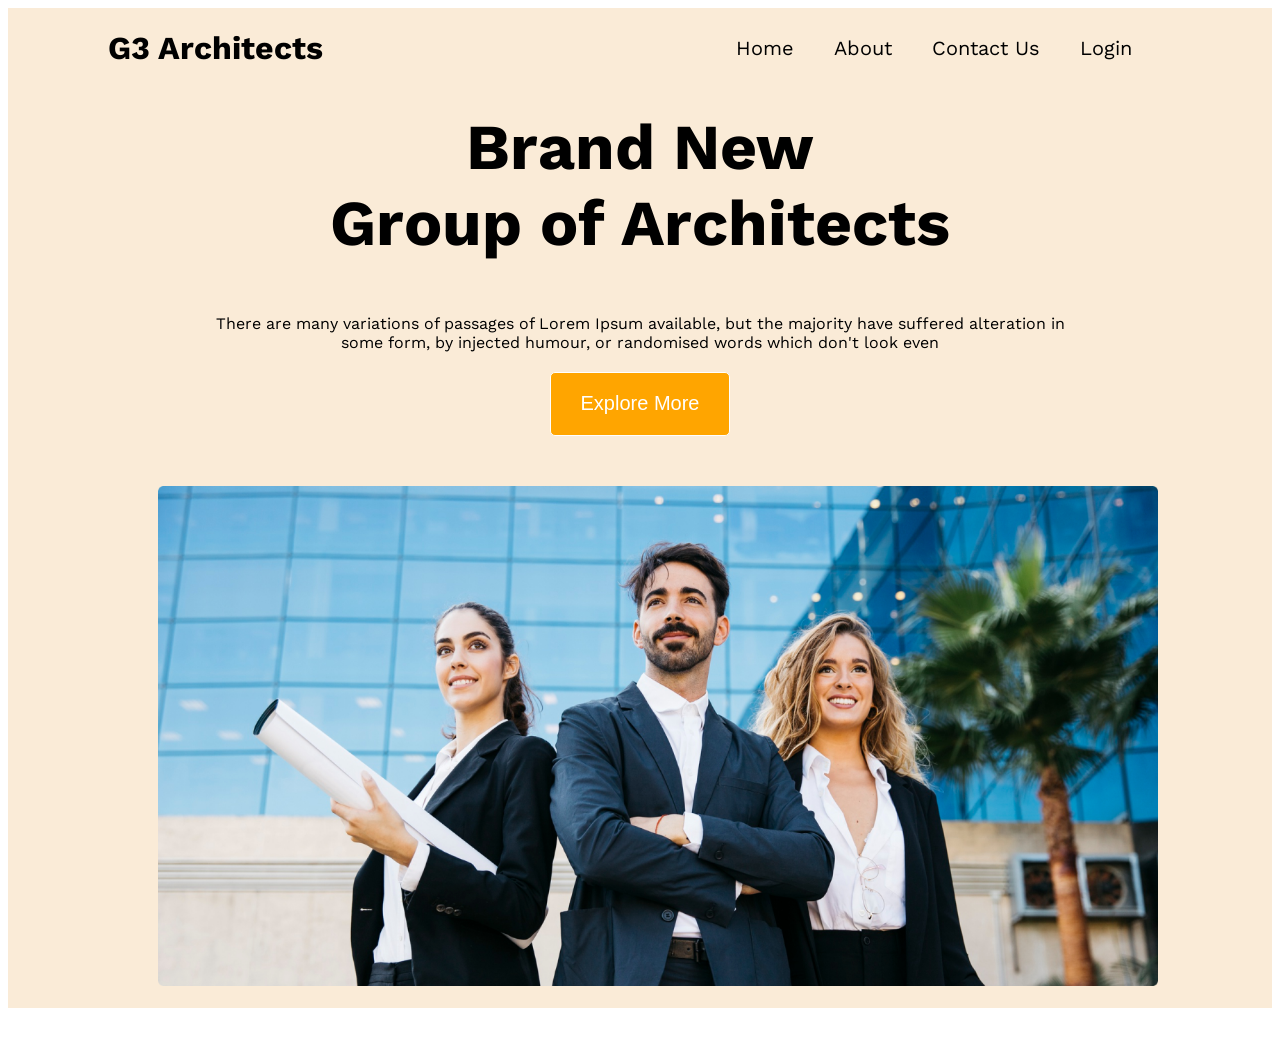
==== architects.html @ 95d126a9 "header section" ====
<!DOCTYPE html>
<html lang="en">
<head>
    <meta charset="UTF-8">
    <meta name="viewport" content="width=device-width, initial-scale=1.0">
    <title> Architects Web </title>
    <link rel="stylesheet" href="styles/styles.css">
</head>
<body class="work-sans-font">
     <header>
        <div class="navbar display-flex">
          <div class="logo">
            <h1>G3 Architects</h1>
         </div>
        <div class="menu">                                              
            <ul class="menu-item display-flex">
                <li class="list"><a href="">Home</a></li>
                <li class="list"><a href="">About </a></li>
                <li class="list"><a href="">Contact Us</a></li>
                <li class="list"><a href="">Login</a></li>
            </ul>
        </div>

        </div>
        <section  class="banner">
            <div class="header-font">
                <h1>Brand New <br>
                Group of Architects 
               </h1>
                <p>There are many variations of passages of Lorem Ipsum available, but the majority have suffered alteration in <br>some form, by injected humour, or randomised words which don't look even</p>
                <button class="btn">Explore More</button>
            </div>
            <img  src="images/banner.png" alt="banner">
        </section>
     </header>
     <main>

     </main>
     <footer>

     </footer>
</body>
</html>
---- styles/styles.css ----
@import url('https://fonts.googleapis.com/css2?family=Work+Sans:ital,wght@0,100..900;1,100..900&display=swap');

body {
  font-family: "Work Sans", sans-serif;
  font-optical-sizing: auto;
  font-weight: 400px;
  font-style: normal;
  /* background-color: aqua; */
    max-width: 100%;
}
header{
    max-width: 100%;
    background-color:antiquewhite;
    width: 1920 ;
    height: 1000px;
}
.menu-item{
    list-style: none;
}
.list{
margin-right: 40px;
}
.list a{
    text-decoration: none;
    cursor: pointer;
    font-size: 20px;
    color: black;
}
.list a:hover{
    border: 1px solid green;
    border-radius: 5px;
    background-color: chartreuse;
}
.navbar{
    justify-content: space-between;
    align-items: center;
    margin: 0 100px;

}
.header-font{
    text-align: center;
}
.header-font h1{
    font-size: 64px;
    margin-top: 20px;
}
.header-font p{
    font-size: 16px;
    margin-top: 20px;
    margin-bottom: 20px;
}
.banner img{
    width: 1000px;
    height: 500px;
    margin: 50px 150px 50px 150px;
    align-items: center;
    justify-content: center;

}

















.display-flex{
    display: flex;
}
.btn{
    border: 1px solid;
    border-radius: 5px;
    background-color: orange;
    color: #ffffff;
    width: 180px;
    height: 64px;
    font-size: 20px;
    font-weight: semibold;
    cursor: pointer;
}
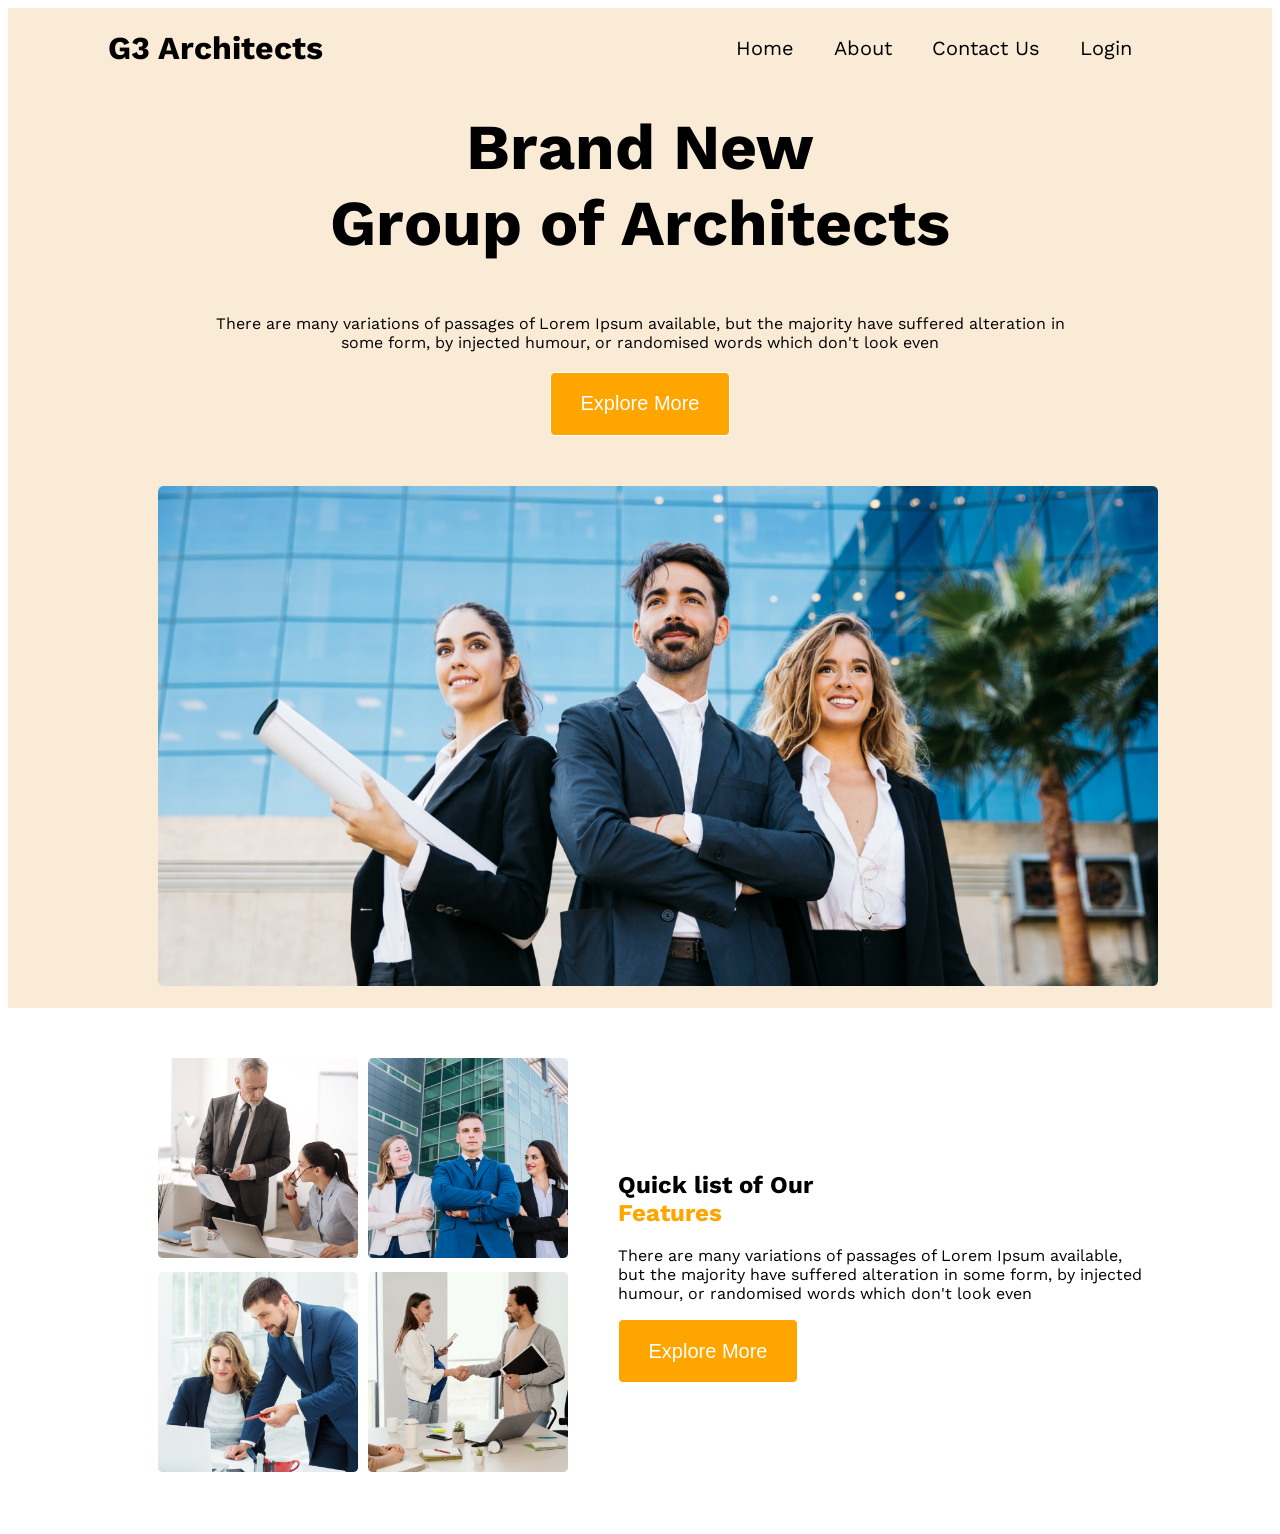
==== commit 4e8128fb: "main section" ====
--- a/architects.html
+++ b/architects.html
@@ -34,6 +34,20 @@
         </section>
      </header>
      <main>
+        <section class="midle">
+            <div class="midle-section">
+                <div class="grid-img"><img src="images/team1.png" alt=""></div>
+            <div class="grid-img"><img src="images/team2.png" alt=""></div>
+            <div class="grid-img"><img src="images/team3.png" alt=""></div>
+            <div class="grid-img"><img src="images/team4.png" alt=""></div>
+            </div>
+            <div class="midle-text">
+                <h1>Quick list of Our <br><span style="color: orange;">Features</span></h1>
+                <p>There are many variations of passages of Lorem Ipsum available, <br> but the majority have suffered alteration in some form, by injected <br>humour, or randomised words which don't look even</p>
+                <button class="btn">Explore More</button>
+            </div>
+
+        </section>
 
      </main>
      <footer>
--- a/styles/styles.css
+++ b/styles/styles.css
@@ -57,6 +57,28 @@
     justify-content: center;
 
 }
+.midle-section{
+    display: grid;
+    grid-template-columns: repeat(2,200px);
+    /* grid-template-rows: repeat(2 1fr); */
+    gap: 10px;
+    margin: 50px 0 50px 150px;
+}
+
+.grid-img img{
+    width: 100%;
+    height: auto;
+}
+.midle{
+    display: flex;
+    gap: 50px;
+    align-items: center;
+}
+
+
+
+
+
 
 
 
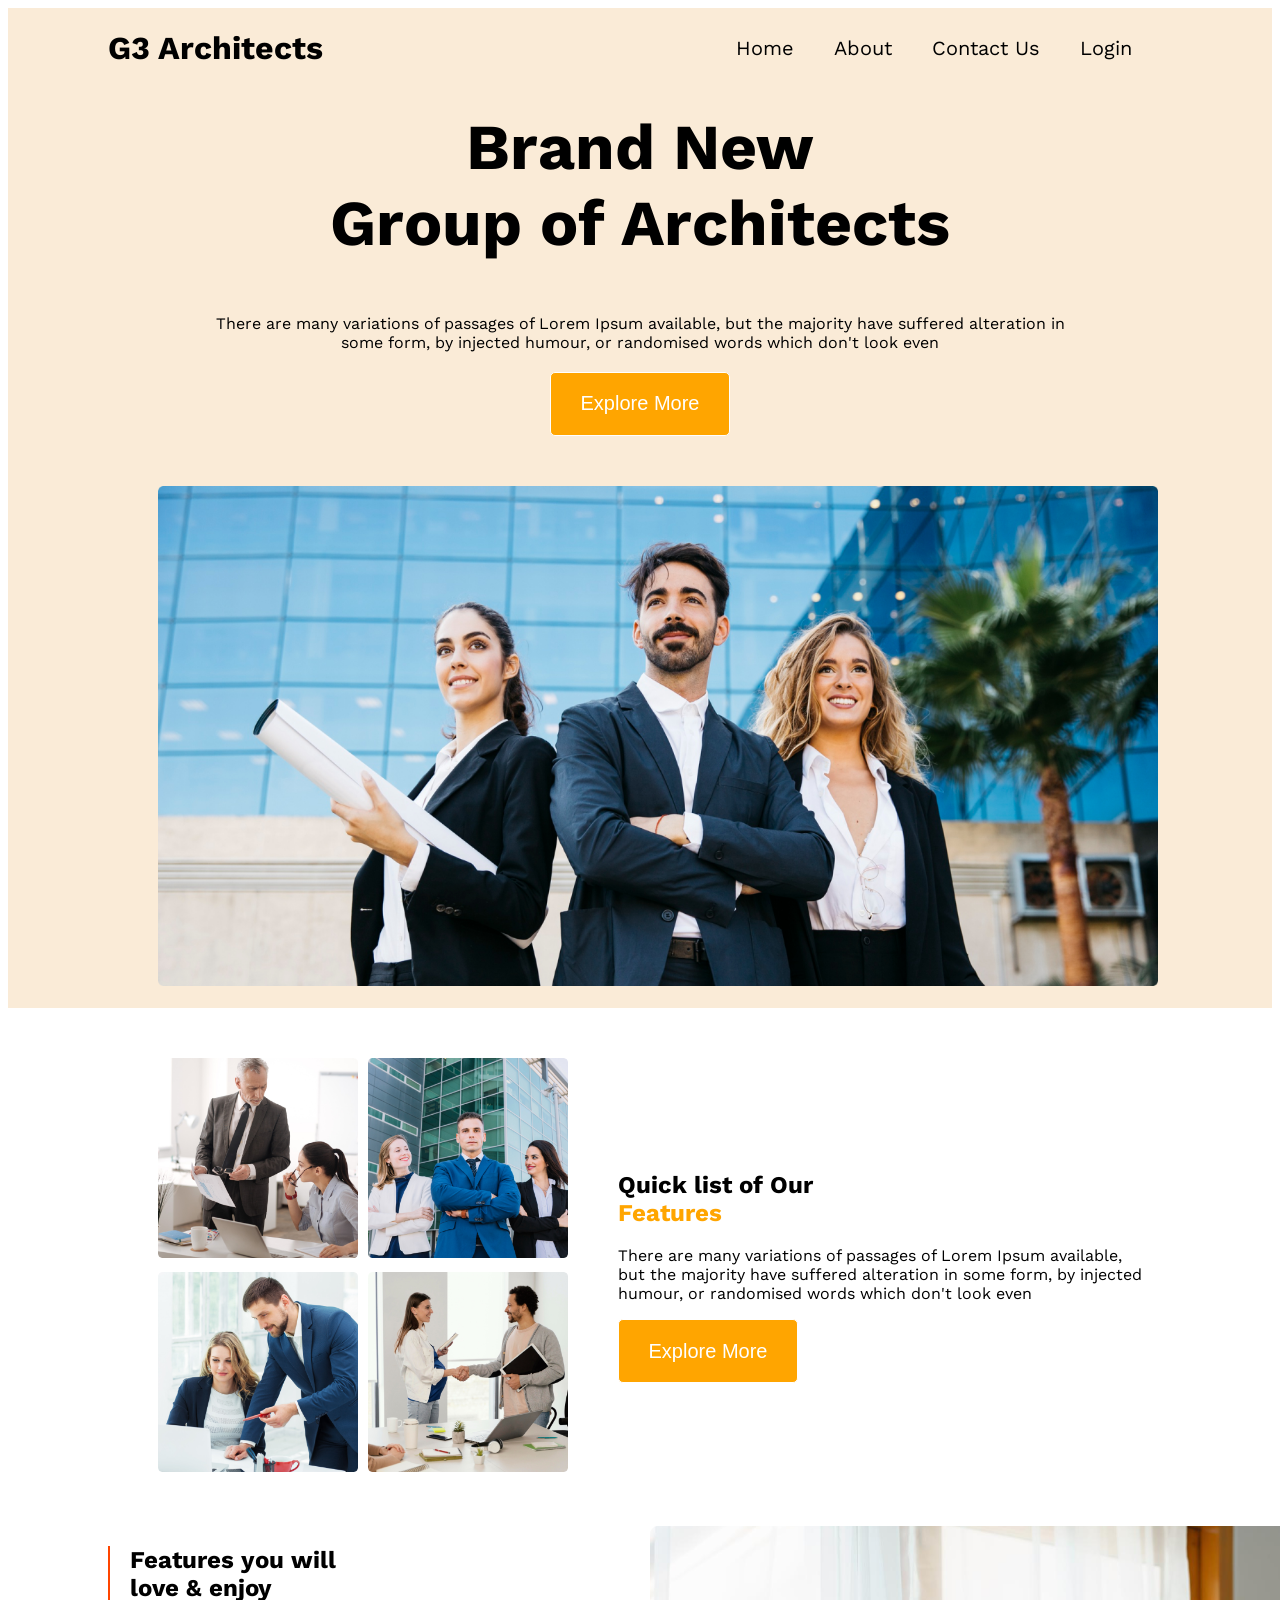
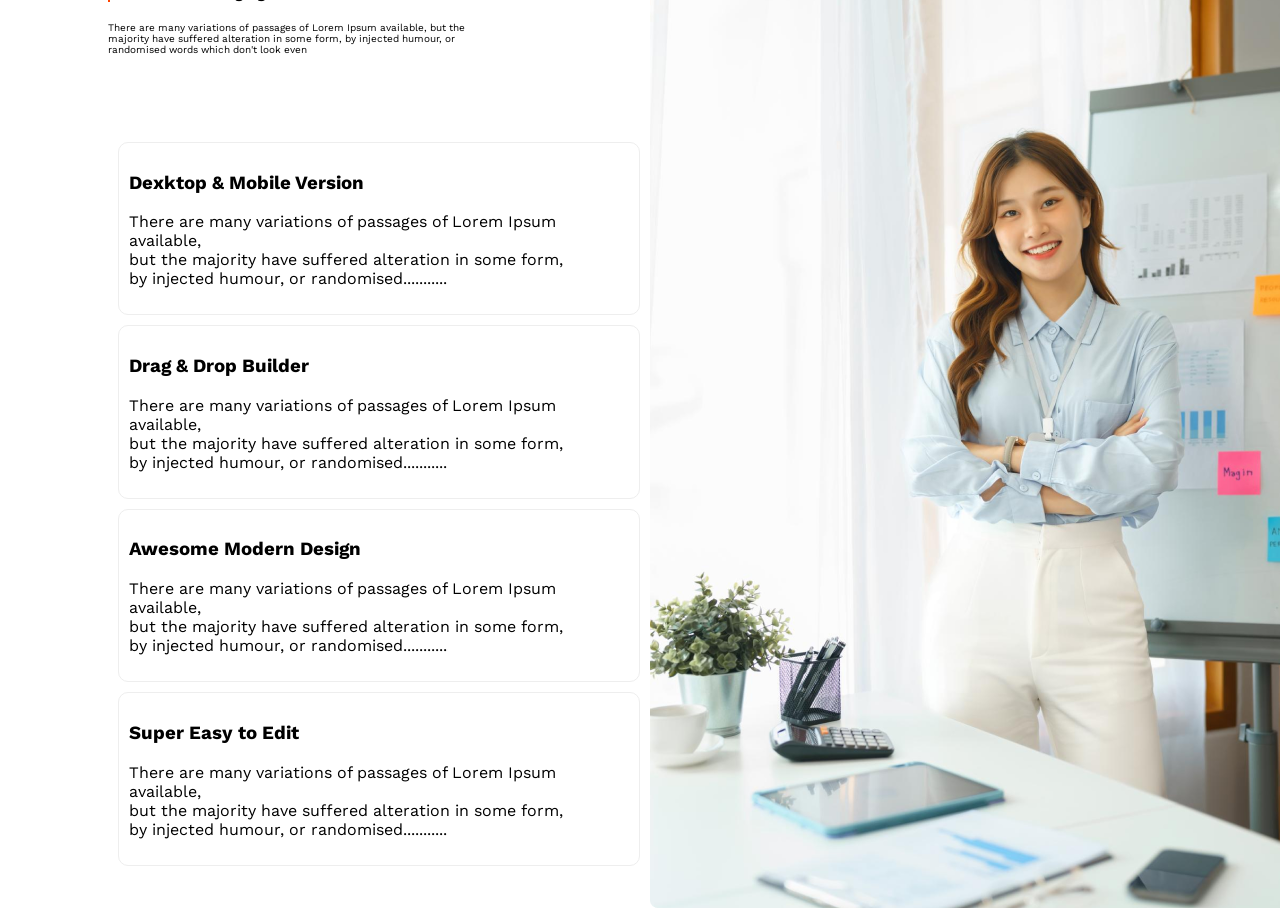
==== commit f30787e7: "section-2" ====
--- a/architects.html
+++ b/architects.html
@@ -48,6 +48,35 @@
             </div>
 
         </section>
+        <section class="Features">
+            <div class="Features-info display-flex">
+                <div class="Features-head">
+                    <h1>Features you will <br>love & enjoy</h1>
+                    <p>There are many variations of passages of Lorem Ipsum available, but the <br>majority have suffered alteration in some form, by injected humour, or <br>randomised words which don't look even</p>
+                </div>
+                <div class="Features-item">
+                    <h3>Dexktop & Mobile Version</h3>
+                    <p>There are many variations of passages of Lorem Ipsum available, <br> but the majority have suffered alteration in some form, <br>by injected humour, or randomised...........</p>
+                </div>
+                <div class="Features-item">
+                    <h3>Drag & Drop Builder</h3>
+                    <p>There are many variations of passages of Lorem Ipsum available, <br> but the majority have suffered alteration in some form, <br>by injected humour, or randomised...........</p>
+                </div>
+                <div class="Features-item">
+                    <h3>Awesome Modern Design</h3>
+                    <p>There are many variations of passages of Lorem Ipsum available, <br> but the majority have suffered alteration in some form, <br>by injected humour, or randomised...........</p>
+                </div>
+                <div class="Features-item">
+                    <h3>Super Easy to Edit</h3>
+                    <p>There are many variations of passages of Lorem Ipsum available, <br> but the majority have suffered alteration in some form, <br>by injected humour, or randomised...........</p>
+                </div>
+
+            </div>
+            <div class="Features-img">
+                <img src="images/architect.png" alt="">
+            </div>
+
+        </section>
 
      </main>
      <footer>
--- a/styles/styles.css
+++ b/styles/styles.css
@@ -74,7 +74,43 @@
     gap: 50px;
     align-items: center;
 }
+.Features-img{
+    width: 800px;
+    height: 982px;
+    padding-right: 150px;
+}
+.Features{
+    display: flex;
+    gap: 10px;
+    max-width: 1140px;
+}
+.Features-info{
+    flex-direction: column;
+}
+.Features-head h1{
+    border-left: 2px solid orangered;
+    padding-left: 20px;
+    margin-left: 100px;
+}
+.Features-head p{
+    font-size: 10px;
+    width: 500px;
+    height: 100px;
+    margin-left: 100px;
+}
+.Features-item{
+    border: 1px solid #eee;
+    background-color: #ffffff;
+    box-shadow: rgba(44, 36, 36, 0.452);
+    border-radius: 10px;
+    margin: 10px 0 0 110px;
+    width:500px;
+    height: auto;
+    padding: 10px;
 
+
+
+}
 
 
 
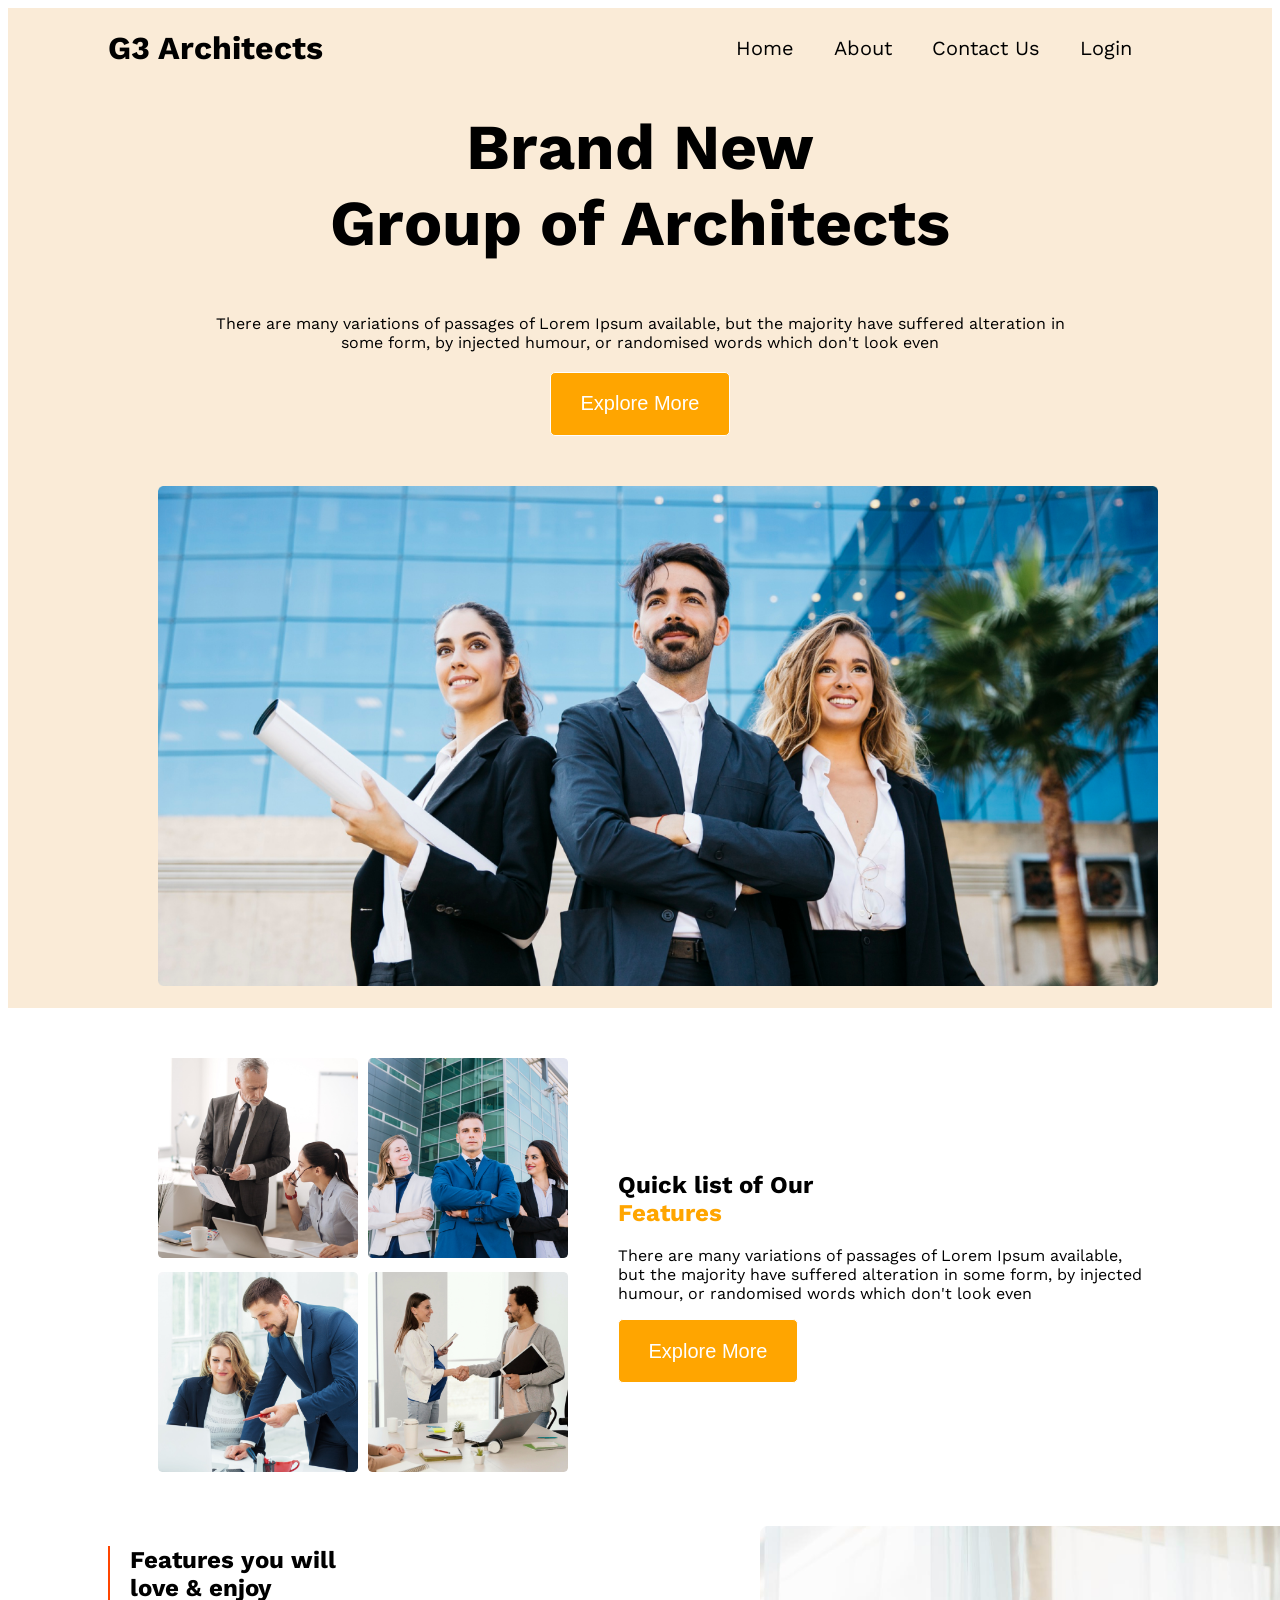
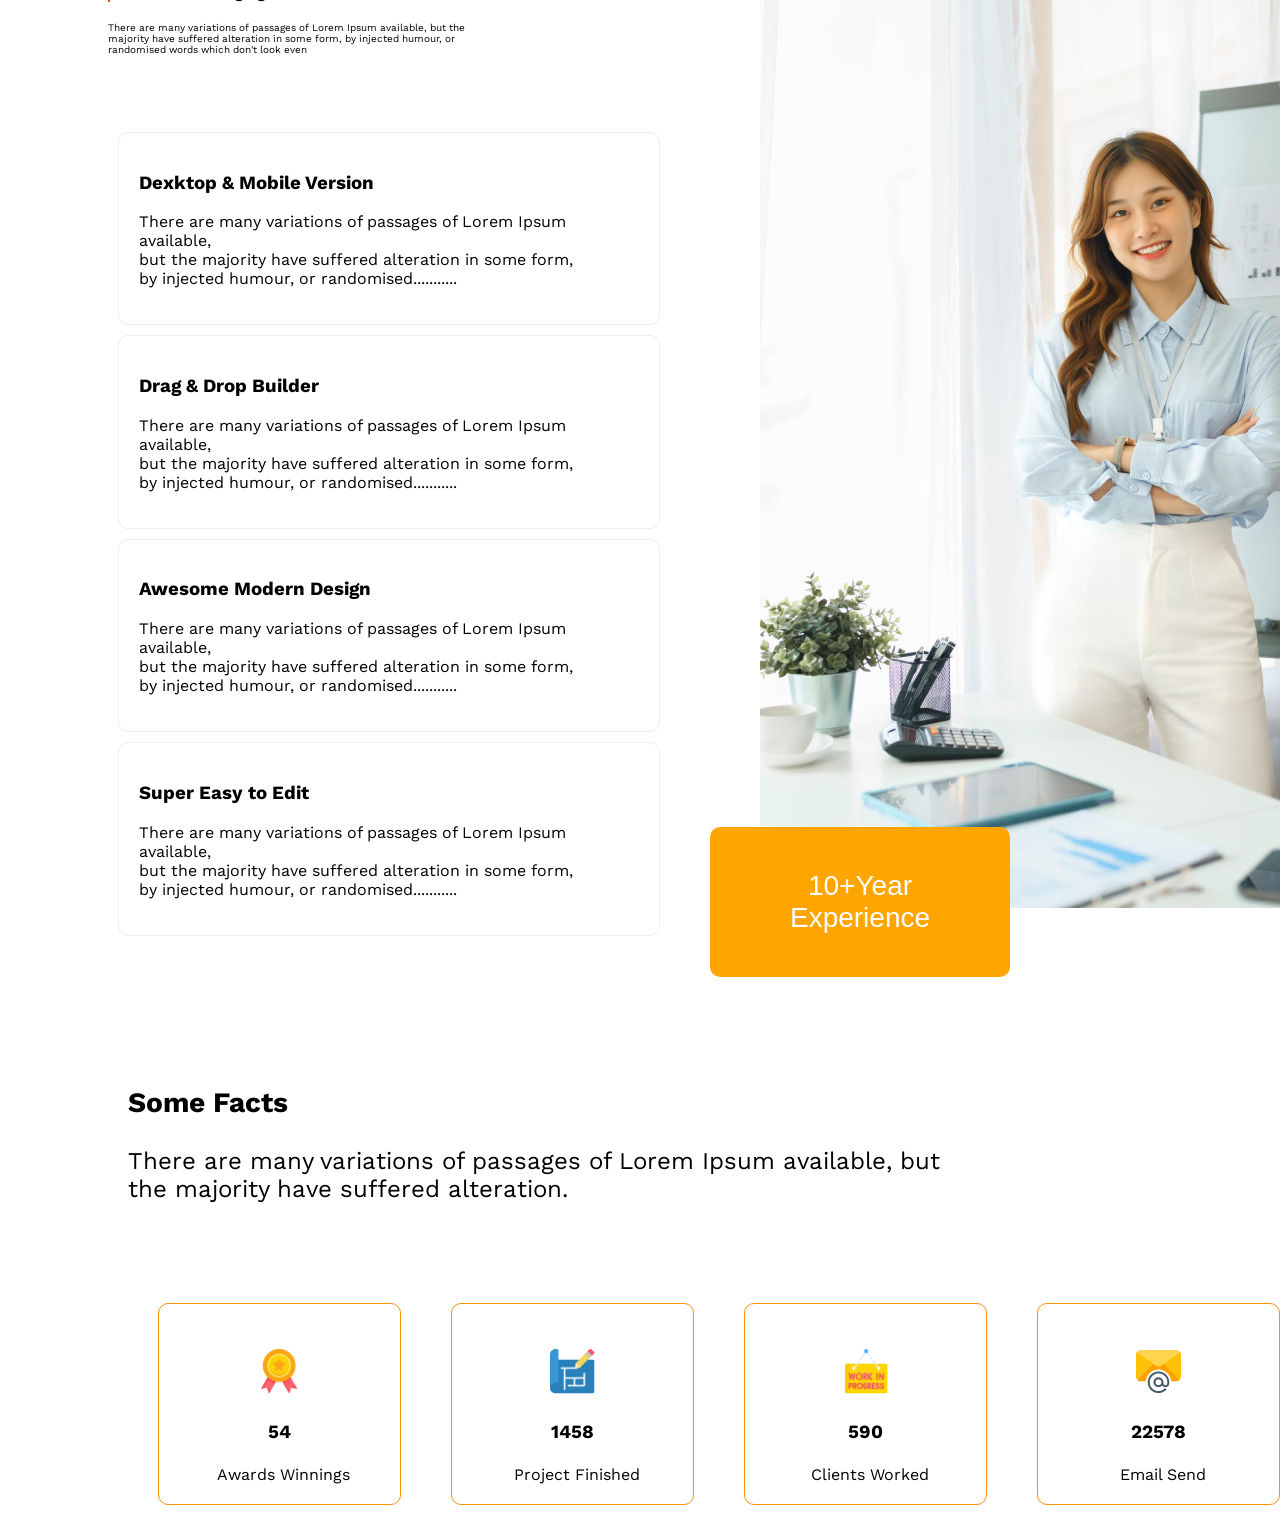
==== commit efd99456: "Add card" ====
--- a/architects.html
+++ b/architects.html
@@ -49,7 +49,7 @@
 
         </section>
         <section class="Features">
-            <div class="Features-info display-flex">
+            <div class="Features-info">
                 <div class="Features-head">
                     <h1>Features you will <br>love & enjoy</h1>
                     <p>There are many variations of passages of Lorem Ipsum available, but the <br>majority have suffered alteration in some form, by injected humour, or <br>randomised words which don't look even</p>
@@ -74,6 +74,38 @@
             </div>
             <div class="Features-img">
                 <img src="images/architect.png" alt="">
+                <button id="btn">10+Year <br>Experience</button>
+            </div>
+
+
+        </section>
+        <section class="card-section">
+            <div class="card-info">
+                <h3>Some Facts</h3>
+                <p>There are many variations of passages of Lorem Ipsum available, but <br>the majority have suffered alteration.</p>
+            </div>
+            <div class="card-item display-flex"> 
+                <div class="card">
+                    <img src="images/icons/ribon.png" alt="">
+                    <h3>54</h3>
+                    <p>Awards Winnings</p>
+                </div>
+                <div class="card">
+                    <img src="images/icons/projects.png" alt="">
+                     <h3>1458</h3>
+                    <p>Project Finished</p>
+                </div>
+                <div class="card">
+                    <img src="images/icons/customers.png" alt="" >
+                     <h3>590</h3>
+                    <p>Clients Worked</p>
+                </div>
+                <div class="card">
+                    <img src="images/icons/email.png" alt="" >
+                     <h3>22578</h3>
+                     <p>Email Send</p>
+                </div>
+
             </div>
 
         </section>
--- a/styles/styles.css
+++ b/styles/styles.css
@@ -6,7 +6,7 @@
   font-weight: 400px;
   font-style: normal;
   /* background-color: aqua; */
-    max-width: 100%;
+    max-width: 1920px;
 }
 header{
     max-width: 100%;
@@ -75,13 +75,13 @@
     align-items: center;
 }
 .Features-img{
-    width: 800px;
+    width: 500px;
     height: 982px;
     padding-right: 150px;
 }
 .Features{
     display: flex;
-    gap: 10px;
+    gap: 100px;
     max-width: 1140px;
 }
 .Features-info{
@@ -106,11 +106,50 @@
     margin: 10px 0 0 110px;
     width:500px;
     height: auto;
-    padding: 10px;
+    padding: 20px;
+}
+#btn{
+    background-color: orange;
+    color: #ffffff;
+    font-size: 28px;
+    font-weight: 600px;
+    border-radius: 10px;
+    border: #eee;
+    width: 300px;
+    height: 150px;
+    margin-left: -50px;
+    margin-top: -1000px;
+}
+.card-info{
+    margin-left: 120px;
+    margin-top: 150px;
+    font-weight: 400px;
+    font-size: 24px;
+}
+.card-item{
+    gap: 50px;
+    margin: 100px 350px 0 150px;
+}
+.card{
+    border: 1px solid #FF900E;
+    height: 200px;
+    width: 300px;
+    border-radius: 10px;
+    text-align: center;
+    box-shadow: rgba(37, 33, 33, 0.582);
+}
+.card img{
+    width: 45px;
+    height:45px; 
+ padding : 45px 98px 0px 98px ;
+}
+.card h3{
+    padding-top: 5px;
+}
+.card p{
+padding: 3px 32px 10px 40px;
+}
 
-
-
-}
 
 
 
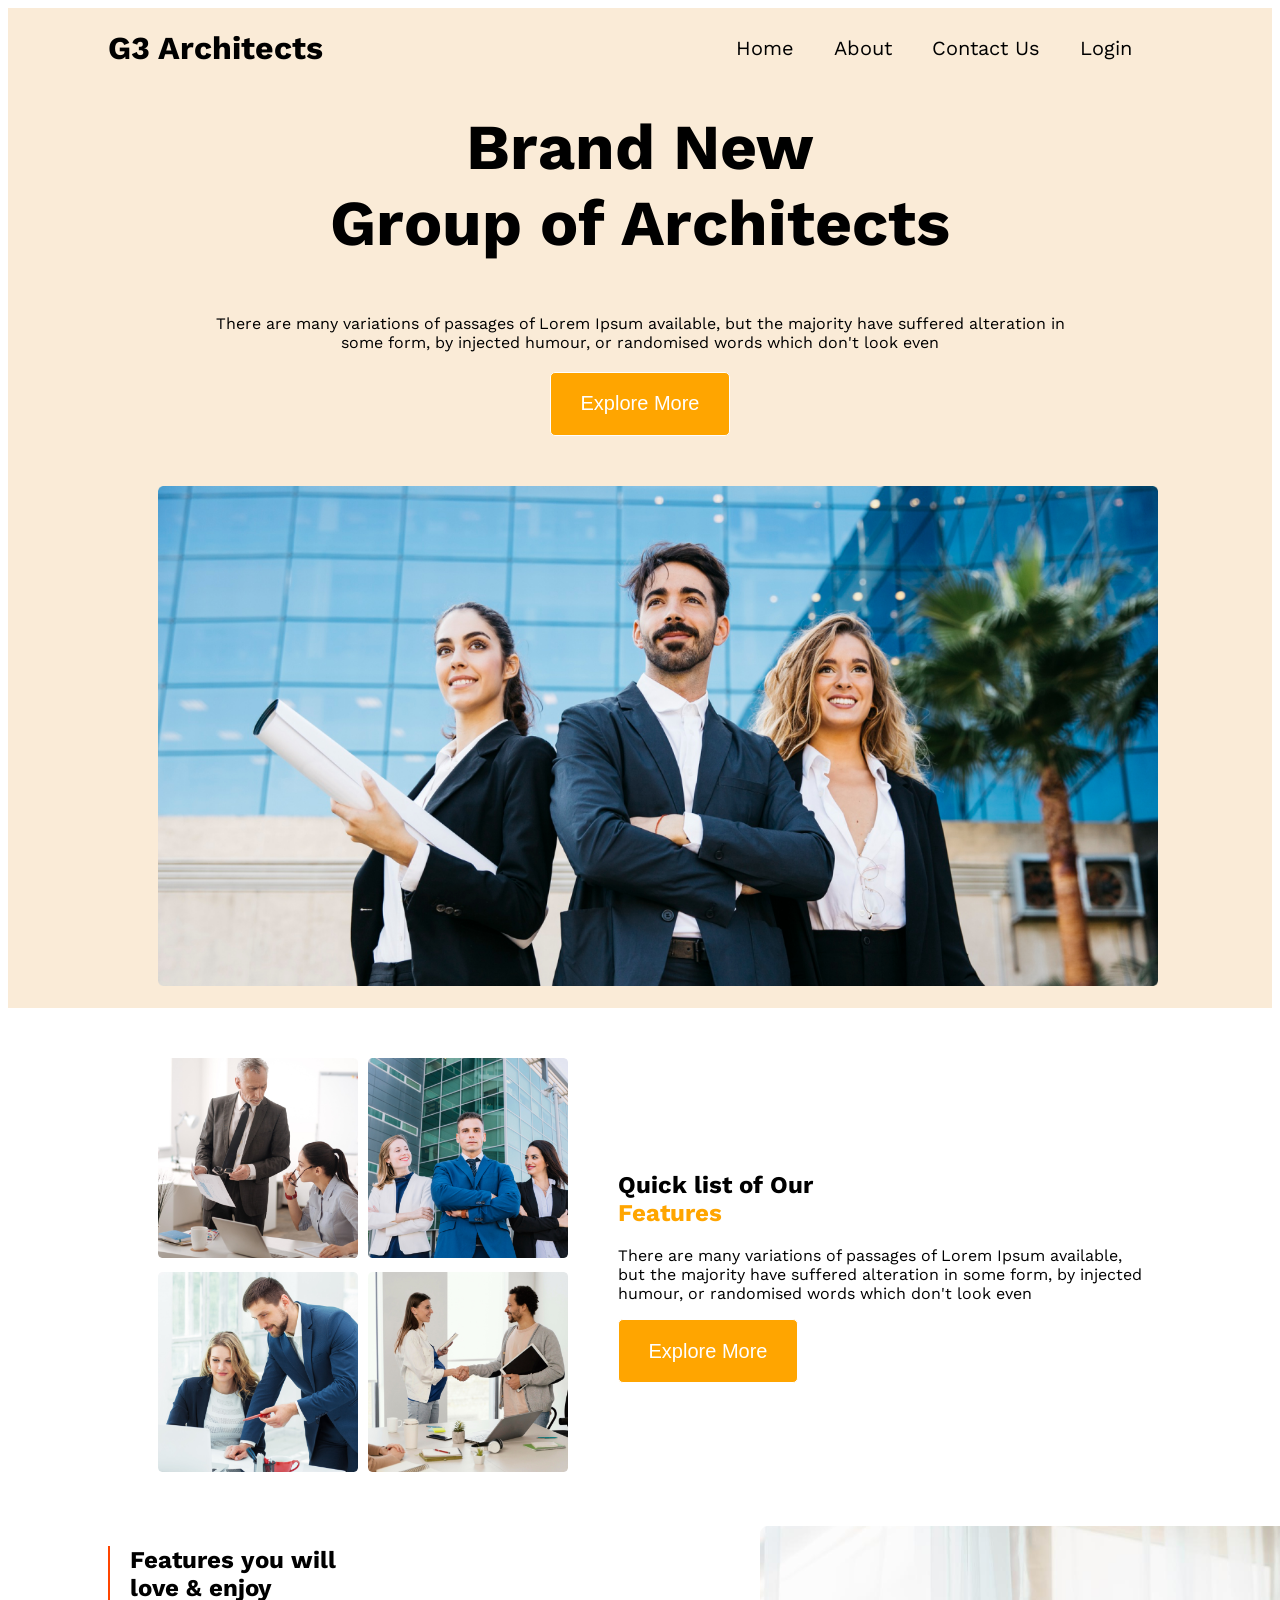
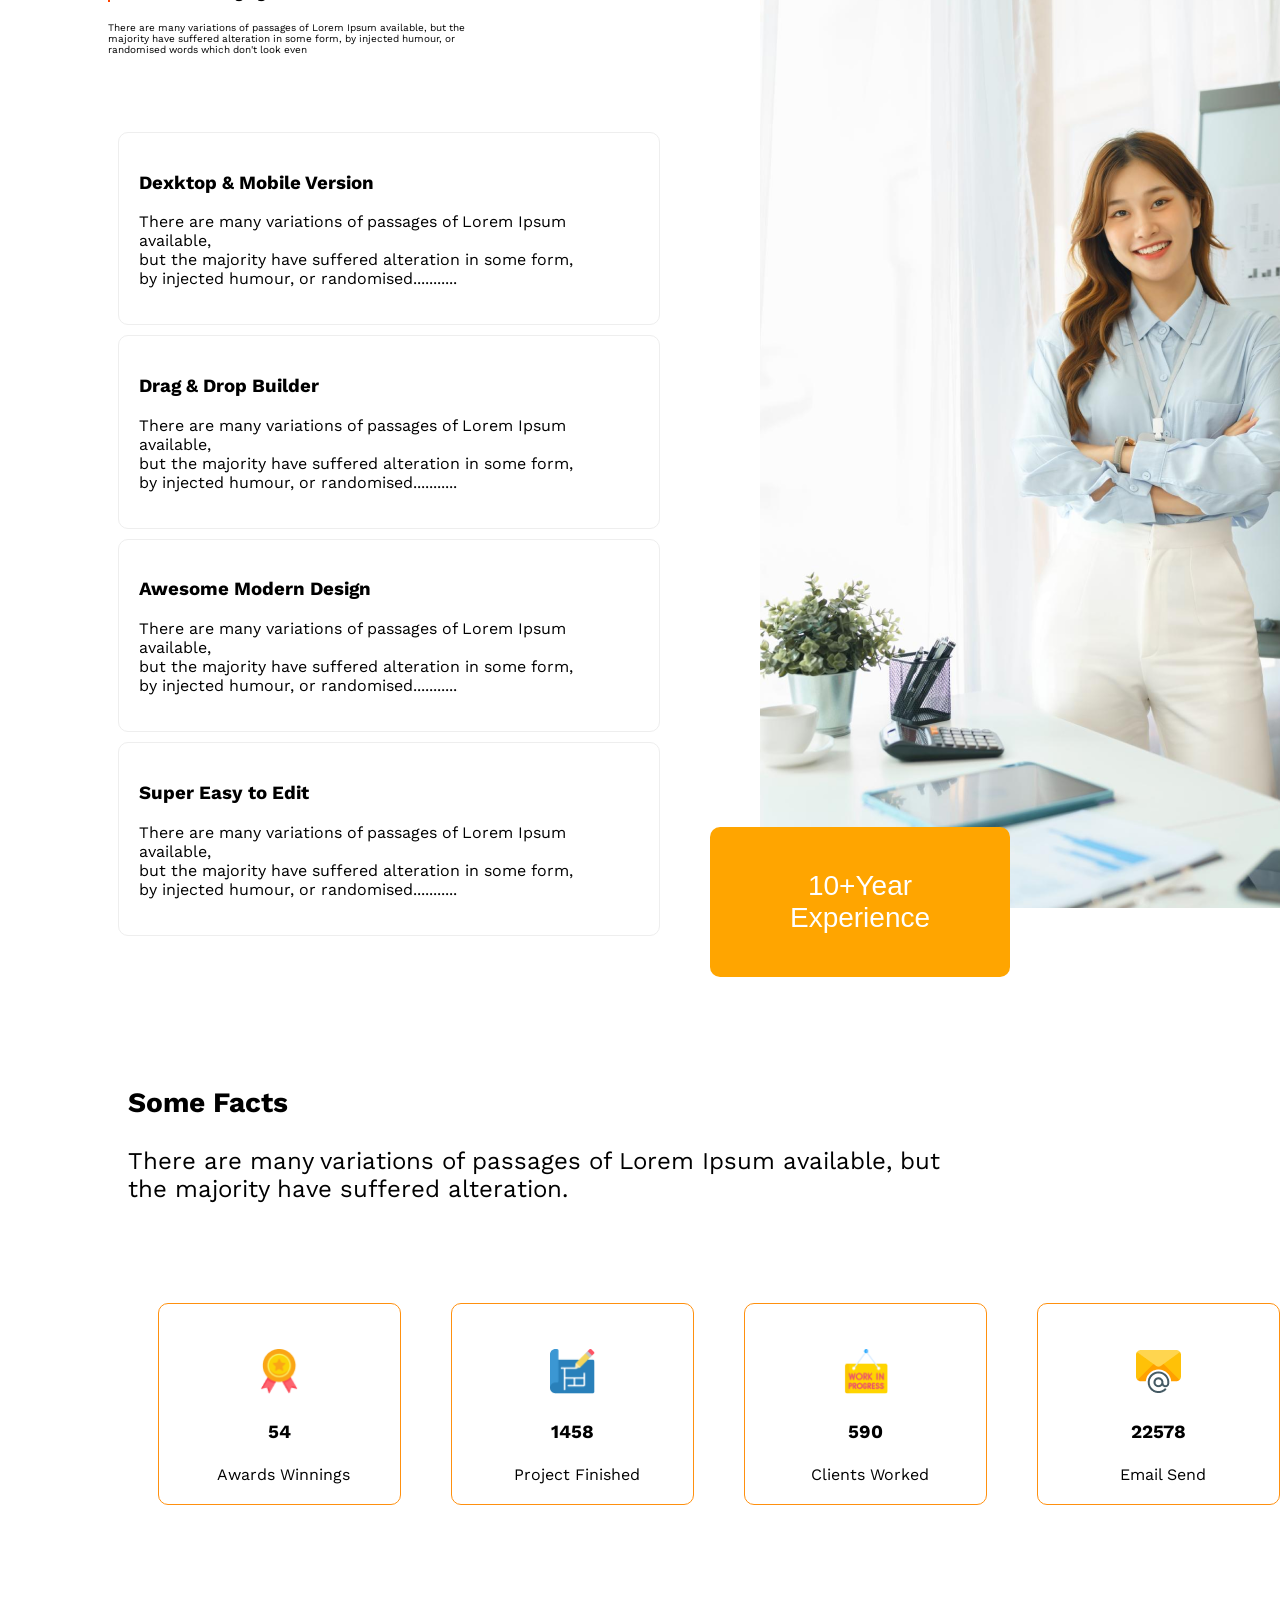
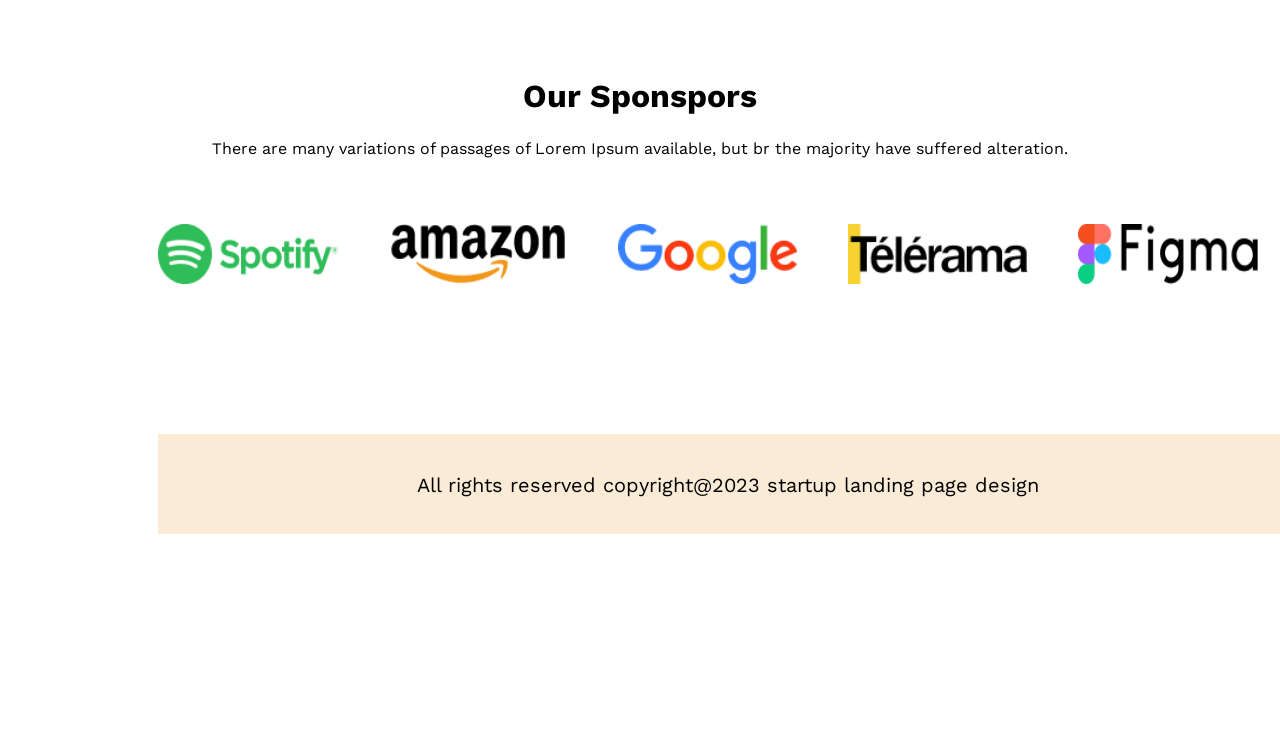
==== commit f0d10300: "add footer" ====
--- a/architects.html
+++ b/architects.html
@@ -109,9 +109,22 @@
             </div>
 
         </section>
-
      </main>
      <footer>
+        <div class="footer-info">
+            <h1>Our Sponspors</h1>
+            <p>There are many variations of passages of Lorem Ipsum available, but br the majority have suffered alteration.</p>
+        </div>
+        <div class="footer-img display-flex">
+            <img src="images/sponsors/spotify.png" alt="">
+            <img src="images/sponsors/amazon.png" alt="">
+            <img src="images/sponsors/google.png" alt="">
+            <img src="images/sponsors/telerama.png" alt="">
+            <img src="images/sponsors/figma.png" alt="">
+        </div>
+        <div class="copyright">
+            <p>All rights reserved copyright@2023 startup landing page design</p>
+        </div>
 
      </footer>
 </body>
--- a/styles/styles.css
+++ b/styles/styles.css
@@ -149,6 +149,37 @@
 .card p{
 padding: 3px 32px 10px 40px;
 }
+.footer-info{
+    text-align: center;
+    margin-top: 172px;
+}
+.footer-info p{
+    margin-top: 24px;
+}
+.footer-img{
+    padding: 50px 300px 130px 150px;
+    gap: 50px;
+    align-items: center;
+    max-width: 100%;
+}
+.footer-img img{
+  height: 60px;
+  width: 180px;
+  /* border: 1px red solid; */
+}
+.copyright{
+    width: 1140px;
+    height: 100px;
+    background-color: antiquewhite;
+    margin: 0 300px 216px 150px;
+}
+.copyright p{
+    text-align: center;
+    font-size: 20px;
+    padding: 39px 250px;
+}
+
+
 
 
 
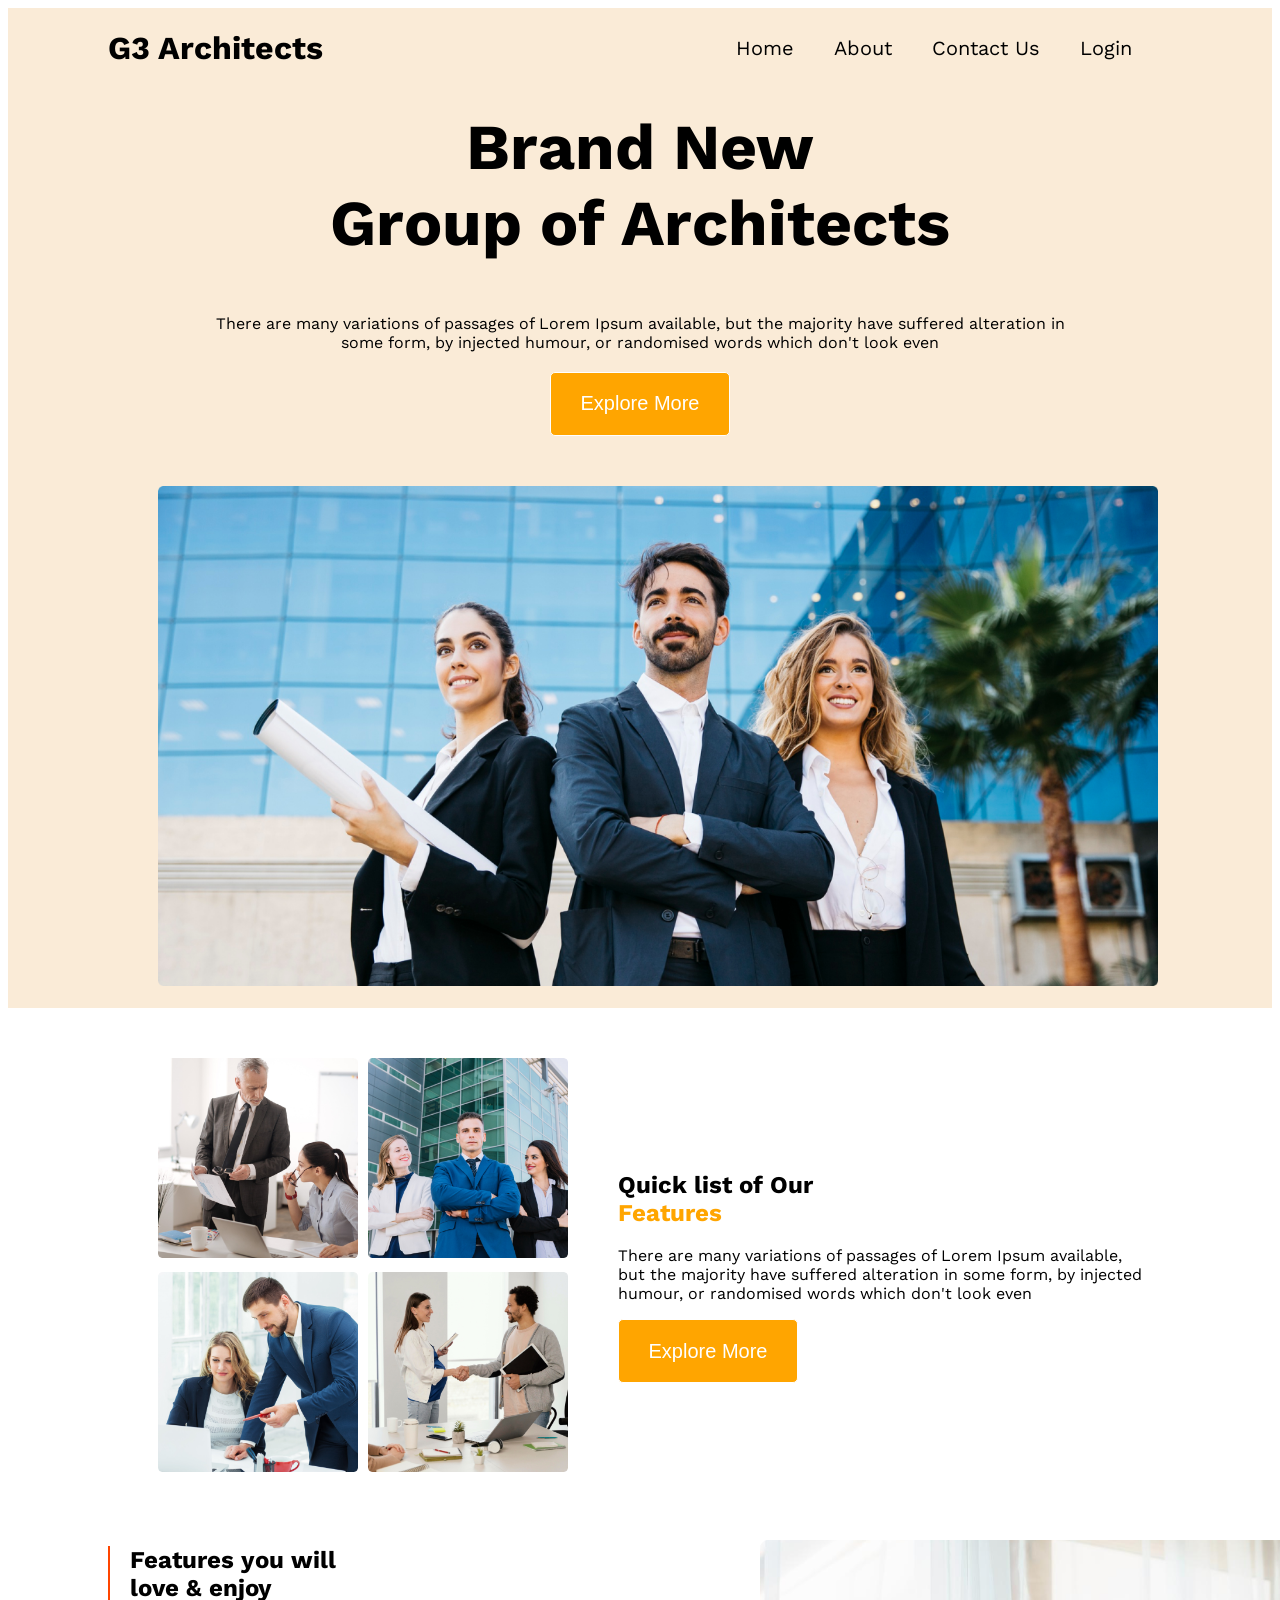
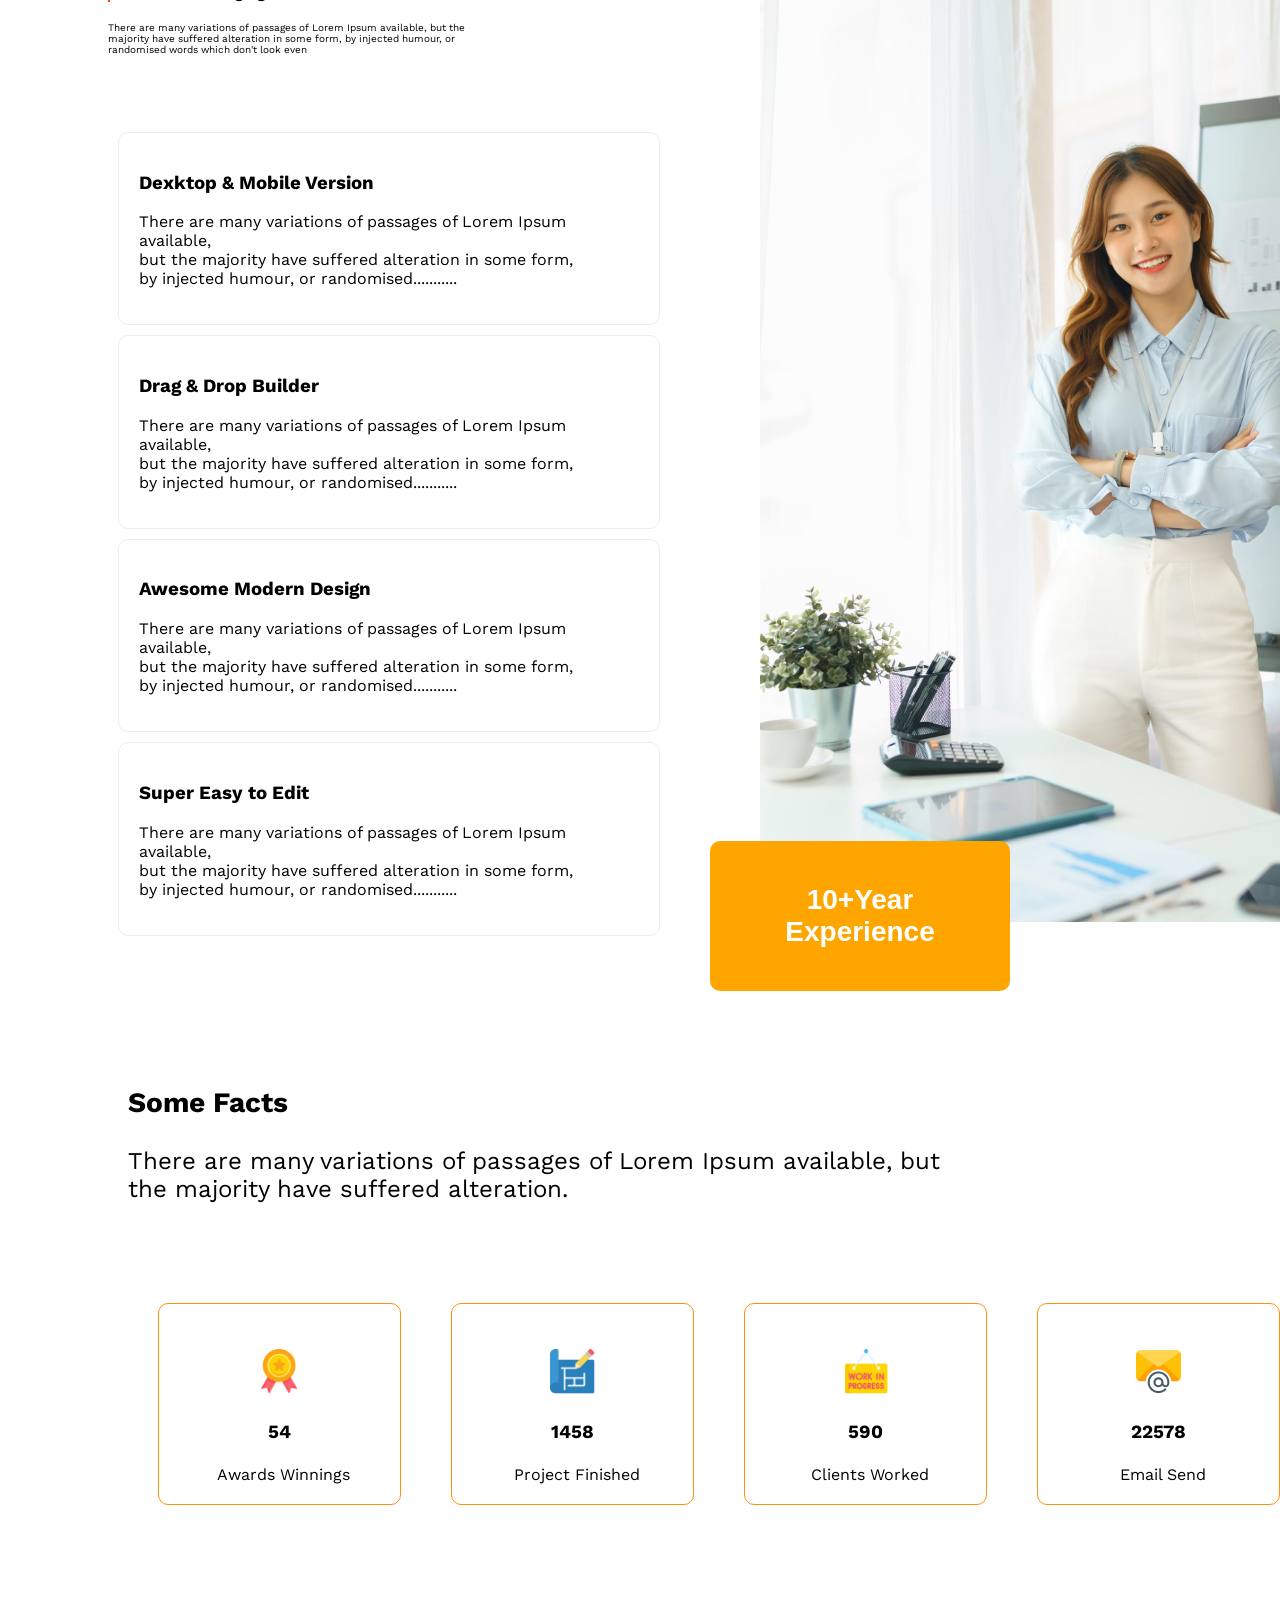
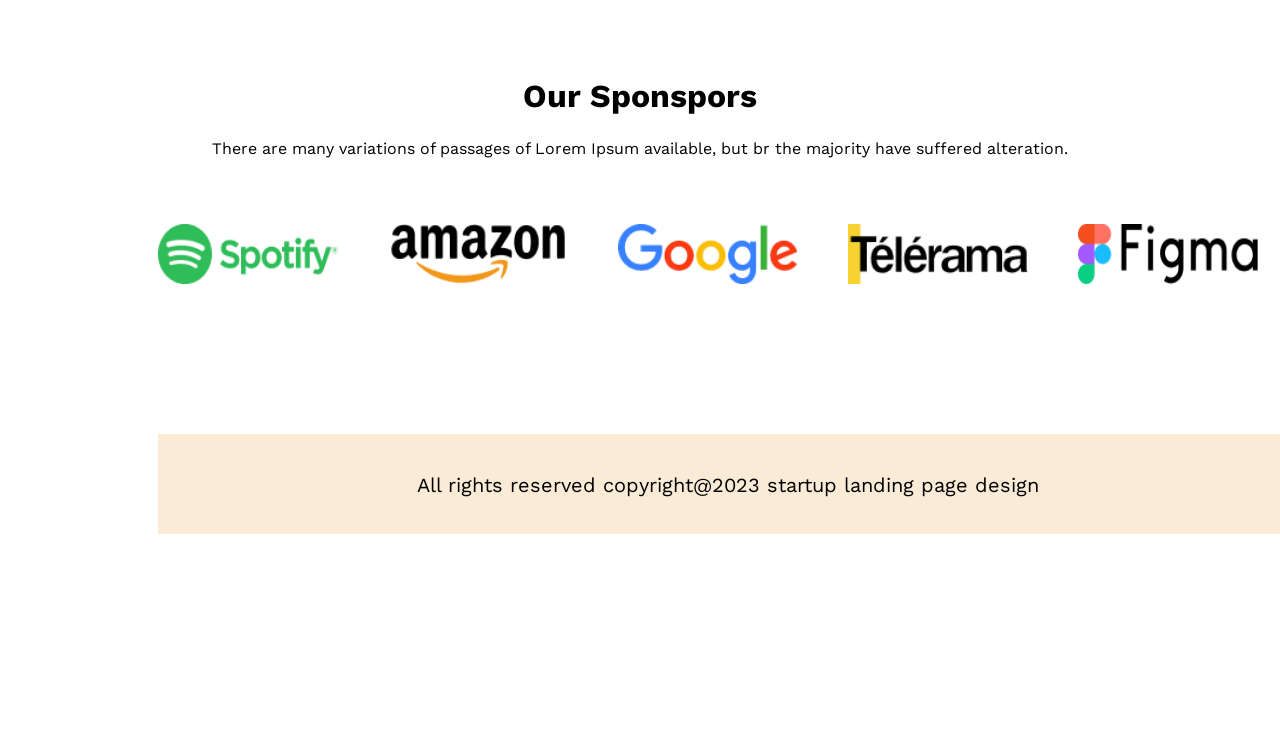
==== commit 8e049c71: "add media" ====
--- a/architects.html
+++ b/architects.html
@@ -125,7 +125,6 @@
         <div class="copyright">
             <p>All rights reserved copyright@2023 startup landing page design</p>
         </div>
-
      </footer>
 </body>
 </html>
--- a/styles/styles.css
+++ b/styles/styles.css
@@ -112,7 +112,7 @@
     background-color: orange;
     color: #ffffff;
     font-size: 28px;
-    font-weight: 600px;
+    font-weight: 600;
     border-radius: 10px;
     border: #eee;
     width: 300px;
@@ -123,7 +123,7 @@
 .card-info{
     margin-left: 120px;
     margin-top: 150px;
-    font-weight: 400px;
+    font-weight: 400;
     font-size: 24px;
 }
 .card-item{
@@ -178,30 +178,6 @@
     font-size: 20px;
     padding: 39px 250px;
 }
-
-
-
-
-
-
-
-
-
-
-
-
-
-
-
-
-
-
-
-
-
-
-
-
 .display-flex{
     display: flex;
 }
@@ -216,3 +192,115 @@
     font-weight: semibold;
     cursor: pointer;
 }
+
+
+/* responsive start */
+
+
+
+
+@media screen and ( max-width: 667 ) {
+    /* FLEX & GRID BASE */
+.display-flex{
+    display: flex;
+}
+
+/* Navbar */
+.navbar{
+    display: flex;
+    flex-direction: column;
+    gap: 20px;
+    margin: 0 20px;
+}
+
+/* Banner image */
+.banner img{
+    width: 100%;
+    height: auto;
+}
+
+/* Middle image grid */
+.midle-section{
+    display: grid;
+    grid-template-columns: 1fr;
+    gap: 10px;
+    margin: 20px;
+}
+
+/* Feature section */
+.Features{
+    display: flex;
+    flex-direction: column;
+    gap: 40px;
+    margin: 20px;
+}
+
+.Features-img{
+    width: 100%;
+    height: auto;
+}
+
+/* Feature items */
+.Features-item{
+    width: 100%;
+    margin: 0;
+}
+
+/* Card section */
+.card-item{
+    display: grid;
+    grid-template-columns: 1fr;
+    gap: 20px;
+    margin: 20px;
+}
+
+/* Footer logos */
+.footer-img{
+    display: grid;
+    grid-template-columns: repeat(2,1fr);
+    gap: 20px;
+    padding: 20px;
+}
+
+}
+
+
+
+
+@media screen and (min-width: 768px){
+
+    .navbar{
+        flex-direction: row;
+        justify-content: space-between;
+        margin: 0 50px;
+    }
+
+    .midle-section{
+        grid-template-columns: repeat(2,1fr);
+    }
+
+    .Features{
+        flex-direction: row;
+        align-items: center;
+    }
+
+    .card-item{
+        grid-template-columns: repeat(2,1fr);
+    }
+}
+
+@media screen and (min-width: 1024px){
+
+    .navbar{
+        margin: 0 100px;
+    }
+
+    .midle-section{
+        grid-template-columns: repeat(2,200px);
+    }
+
+    .card-item{
+        grid-template-columns: repeat(4,1fr);
+    }
+}
+
